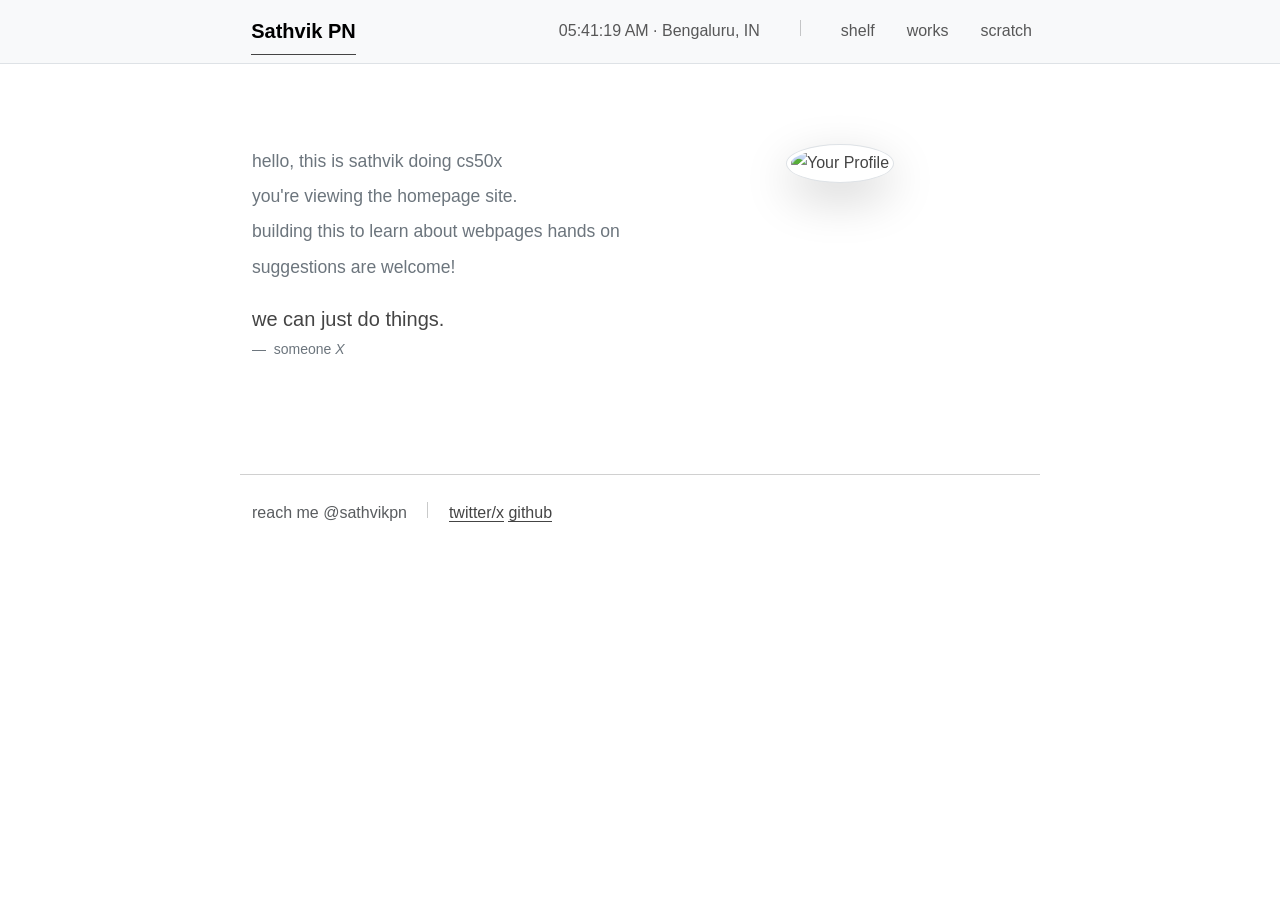
==== index.html @ a8525f6f "index page" ====
<!DOCTYPE html>
<html lang="en">
<head>
    <meta charset="UTF-8">
    <meta name="viewport" content="width=device-width, initial-scale=1.0">
    <title>Sathvik's site</title>
    <link href="https://fonts.googleapis.com/css2?family=Inter:wght@400;500;600;700&display=swap" rel="stylesheet">
    <link href="https://cdn.jsdelivr.net/npm/bootstrap@5.3.2/dist/css/bootstrap.min.css" rel="stylesheet" integrity="sha384-T3c6CoIi6uLrA9TneNEoa7RxnatzjcDSCmG1MXxSR1GAsXEV/Dwwykc2MPK8M2HN" crossorigin="anonymous">
    <link rel="stylesheet" href="styles.css"> 
</head>

<body data-bs-spy="scroll" data-bs-target="#navbar-example">

    <!-- wrapper div to keep website centered ------------------------------------- -->
    <div class="wrapper">

        <!-- navbar ----------------------------------------------------------------- -->
        <nav id="navbar-example" class="navbar navbar-expand-lg bg-light fixed-top">

            <div class="wrapper d-flex align-items-center justify-content-between flex-wrap">
                <div class="navbar-brand-container">
                    <a class="navbar-brand navbar-brand-title" href="#">Sathvik PN</a>
                    <!-- <span class="navbar-brand-subtitle">software engineer</span> -->
                </div>

                <button class="navbar-toggler" type="button" data-bs-toggle="collapse" data-bs-target="#navbarNav" aria-controls="navbarNav" aria-expanded="false" aria-label="Toggle navigation">
                    <span class="navbar-toggler-icon"></span>
                </button>

                <div class="collapse navbar-collapse flex-grow-0" id="navbarNav">
                    <ul class="navbar-nav ms-auto align-items-center flex-row gap-2">
                        <li class="nav-item">
                            <span id="indian-time" class="nav-link"></span>
                        </li>
                        <li class="nav-item">
                            <div class="vr"></div>
                        </li>
                        <li class="nav-item">
                            <a class="nav-link" href="#shelf">shelf</a>
                        </li>
                        <li class="nav-item">
                            <a class="nav-link" href="works.html">works</a>
                        </li>
                        <li class="nav-item">
                            <a class="nav-link" href="scratch.html">scratch</a>
                        </li>
                    </ul>
                </div>
            </div>
        </nav>


        <!-- main content ------------------------------------------------------------ -->
        <main>
            <section id="about" class="container custom-section">
                <div class="row">
                    <div class="col-md-6">
                        <p class="custom-paragraph">
                            hello, this is sathvik doing cs50x <br>
                            you're viewing the homepage site. <br>
                            building this to learn about webpages <hands-on>hands on</hands-on> <br>
                            suggestions are welcome! <br>
                        </p>


                        <figure class="text-left">
                            <blockquote class="blockquote">
                                <p>we can just do things.</p>
                            </blockquote>
                            <figcaption class="blockquote-footer">
                                someone <cite title="Source Title">X</cite>
                            </figcaption>
                        </figure>
                        
                    </div>

                    <div class="col-md-4 offset-md-1 text-center">
                        <img src="https://pbs.twimg.com/profile_images/1733226010181771264/YlPo8owc_400x400.jpg" 
                            alt="Your Profile" 
                            class="img-fluid rounded-circle img-thumbnail shadow-lg">
                    </div>
                </div>

                
            </section>



            <section>
                <!-- add all social media links -->
                <div class="container text-left">
                    <div class="row">
                        <div class="col-md-4 ">

                        </div>
                    </div>
                </div>
            </section>

            <hr>

            
        </main>



        <!-- footer section ------------------------------------------------ -->
        <footer class="footer mt-auto py-2"> 
            <div class="container"> 
                <span class="text-body-secondary">reach me @sathvikpn 
                    <div class="vr"></div>
                                <a href="https://www.x.com/sathvikpn/" target="_blank"> twitter/x</a>
                                <a href="https://www.github.com/sathvikpn" target="_blank">github</a>
                </span>
            </div> 
        </footer>

    </div>
   



    <!-- javascript scripts ------------------------------------------------------------ -->
    <script src="https://cdn.jsdelivr.net/npm/bootstrap@5.3.2/dist/js/bootstrap.bundle.min.js" integrity="sha384-C6RzsynM9kWDrMNeT87bh95OGNyZPhcTNXj1NW7RuBCsyN/o0jlpcV8Qyq4oDfGd" crossorigin="anonymous"></script>
    <script>
        // Function to update the Indian time
        function updateIndianTime() {
            const now = new Date();
            const timeString = now.toLocaleTimeString('en-IN', { 
            timeZone: 'Asia/Kolkata', hour: '2-digit', minute: '2-digit', second: "numeric", hour12: true 
            }).replace(/am|pm/i, m => m.toUpperCase());
            document.getElementById('indian-time').textContent = `${timeString} · Bengaluru, IN`;
        }

        // Dynamically set main's padding-top based on navbar height
        function setMainPadding() {
            var navbar = document.querySelector('.navbar.fixed-top');
            var main = document.querySelector('main');
            if (navbar && main) {
                var navHeight = navbar.offsetHeight;
                main.style.paddingTop = navHeight + 'px';
            }
        }

        window.addEventListener('DOMContentLoaded', setMainPadding);
        window.addEventListener('resize', setMainPadding);

        // Call the function to display time immediately when the page loads
        updateIndianTime();

        // Update the time every second (1000 milliseconds)
        setInterval(updateIndianTime, 1000);
    </script>
</body>
</html>
---- styles.css ----
/* Global Styles
body {
    font-family: 'Inter', sans-serif; 
    display: flex;                
    flex-direction: column;       
    min-height: 100vh;            
} */

body {
    color: #444444; 
    font-family: -apple-system, BlinkMacSystemFont, "Segoe UI", Roboto, Helvetica, Arial, sans-serif;  
    font-size: 16px;
    line-height: 1.8;
    margin: 0;
    min-height: 100%;
    overflow-wrap: break-word;
}

/* Section Styles */
.custom-section {
    padding-top: 80px;           /* Top padding for sections */
    padding-bottom: 80px;        /* Bottom padding for sections */
}

.custom-heading {
    font-size: 2.5rem;         /* Heading font size */
    font-weight: 600;           /* Heading font weight */
    margin-bottom: 2rem;          /* Bottom margin for headings */
}

.custom-paragraph {
    font-size: 1.1rem;         /* Paragraph font size */
    line-height: 1.7;           /* Paragraph line height */
    color: #6c757d;            /* Paragraph text color */
}

/* Main Content Styles */
main {
    flex: 1;
    /* padding-top will be set dynamically by JS based on navbar height */
}

/* Footer Styles */
footer {
    margin-top: auto;          /* Push footer to the bottom */
}

/* Navbar Styles */
.navbar {
    border-bottom: 1px solid #dee2e6;  /* Bottom border for navbar (Bootstrap color) */
}

.navbar-nav .nav-item {
    margin-left: 0.5rem; 
}

#indian-time {
    font-weight: 500;       /* Bold font weight for time */
}

#indian-time .colon {
    animation: blinker 1s linear infinite;  /* Blinking colon animation */
}

/* Navbar Brand Styles */
.navbar-brand-container {
    display: flex;                /* Use flexbox for brand and subtitle */
    flex-direction: column;         /* Stack brand and subtitle vertically */
    align-items: flex-start;      /* Align items to the start (left) */
}

.navbar-brand-title {
    font-size: 1.25rem;       /* Brand title font size */
    font-weight: bold;           /* Brand title font weight */
    margin-left: 0.7rem;          /* Margin for brand title */
}

/* removed subtitle for now
.navbar-brand-subtitle {
    font-size: 0.8rem;  
    font-weight: normal;
    color: #6c757d;     
} */

/* Centered layout with max width */
.wrapper {
    max-width: 800px;
    margin-left: auto;
    margin-right: auto;
    width: 100%;
}

@media (max-width: 900px) {
    .wrapper {
        max-width: 98vw;
        padding-left: 8px;
        padding-right: 8px;
    }
}

.custom-paragraph {
    margin-left: 0rem;
    font-size: 1.1rem;         
    line-height: 2;          
    color: #6c757d;           
}


a {
  border-bottom: 1px solid #444444; 
  color: #444444; 
  text-decoration: none;
}
a:hover {border-bottom: 0;}

img:hover {
  transform: scale(1.05);
  transition: transform 0.2s ease-in-out;
}

.vr {
    border-left: 1px solid #2e2f30; /* Bootstrap color */
    height: 100%;
    margin-inline: 1rem; /* Space between elements */
}
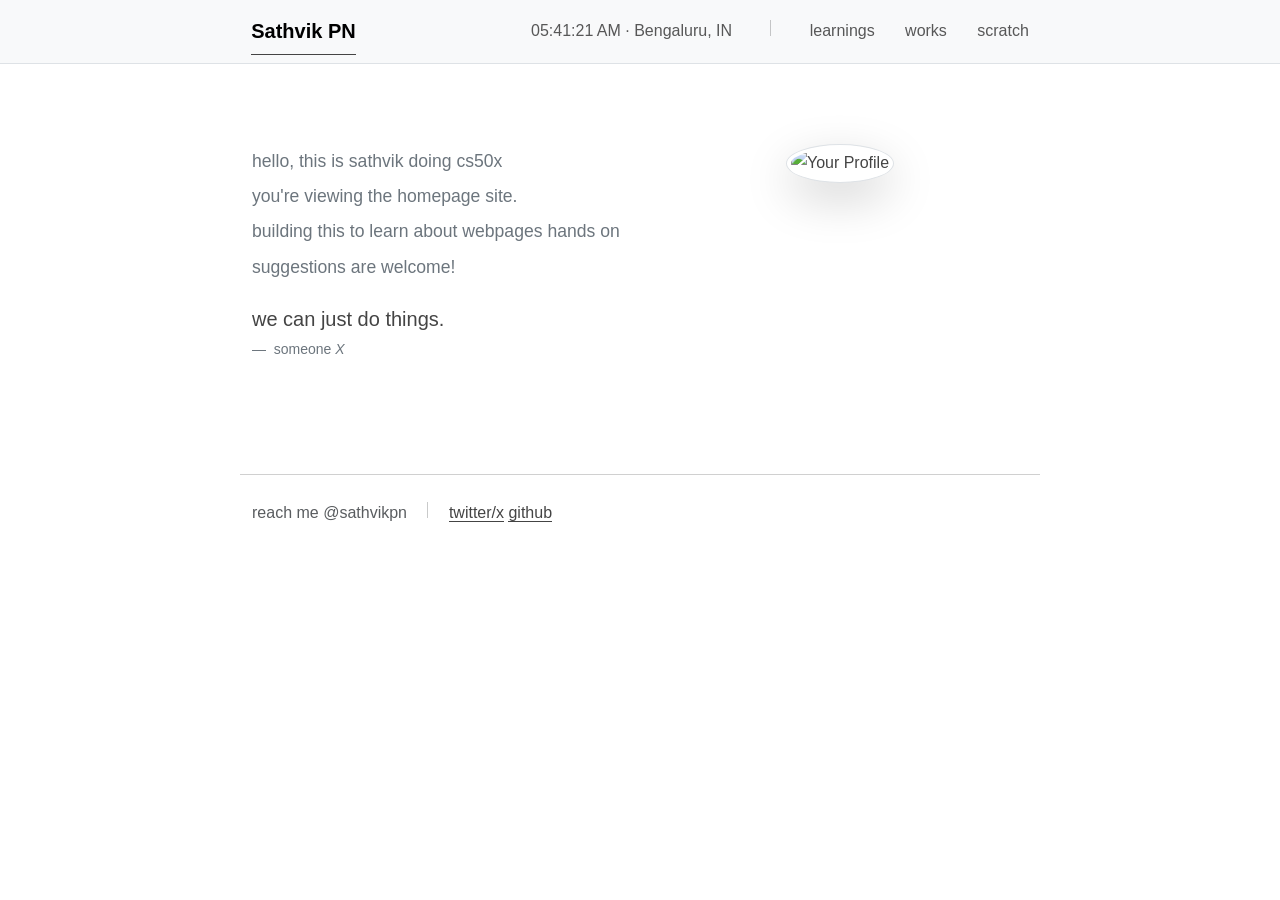
==== commit a8c346f5: "learning page with accordion" ====
--- a/index.html
+++ b/index.html
@@ -19,7 +19,7 @@
 
             <div class="wrapper d-flex align-items-center justify-content-between flex-wrap">
                 <div class="navbar-brand-container">
-                    <a class="navbar-brand navbar-brand-title" href="#">Sathvik PN</a>
+                    <a class="navbar-brand navbar-brand-title" href="index.html">Sathvik PN</a>
                     <!-- <span class="navbar-brand-subtitle">software engineer</span> -->
                 </div>
 
@@ -36,7 +36,7 @@
                             <div class="vr"></div>
                         </li>
                         <li class="nav-item">
-                            <a class="nav-link" href="#shelf">shelf</a>
+                            <a class="nav-link" href="learnings.html">learnings</a>
                         </li>
                         <li class="nav-item">
                             <a class="nav-link" href="works.html">works</a>
@@ -82,19 +82,6 @@
                 </div>
 
                 
-            </section>
-
-
-
-            <section>
-                <!-- add all social media links -->
-                <div class="container text-left">
-                    <div class="row">
-                        <div class="col-md-4 ">
-
-                        </div>
-                    </div>
-                </div>
             </section>
 
             <hr>
--- a/styles.css
+++ b/styles.css
@@ -51,7 +51,7 @@
 }
 
 .navbar-nav .nav-item {
-    margin-left: 0.5rem; 
+    margin: 0 0.2rem; 
 }
 
 #indian-time {
@@ -124,3 +124,16 @@
     margin-inline: 1rem; /* Space between elements */
 }
 
+.active {
+    /* make slightly different to notify active page */
+    color: #444444;
+    font-weight: 600;
+    text-decoration: wavy;
+    text-decoration-color: #444444;
+    text-underline-offset: 0.2rem;
+    text-decoration-thickness: 0.1rem;
+    text-underline-position: under;
+    text-decoration-skip-ink: none;
+    text-decoration-skip: objects;
+    
+}
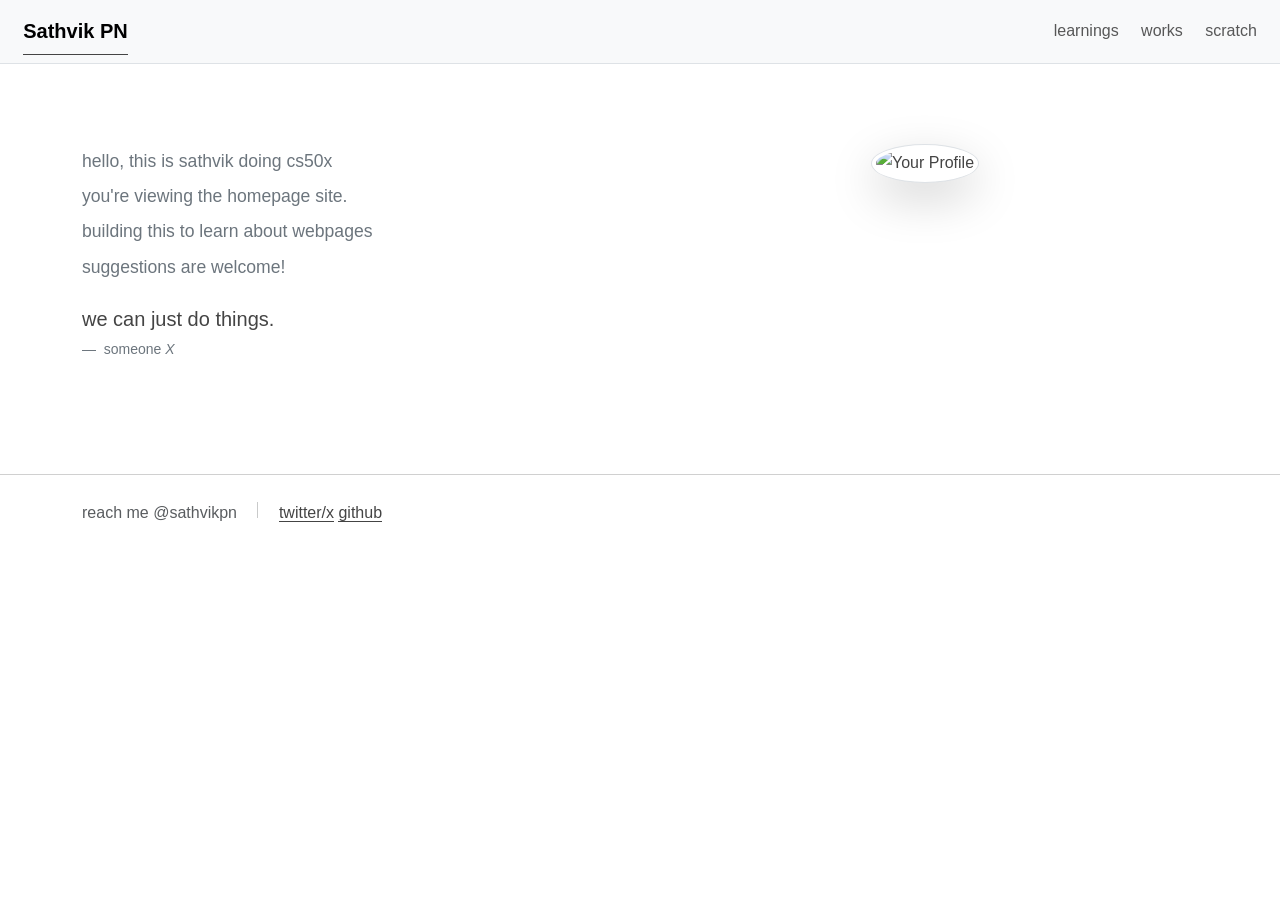
==== commit 173fe5f6: "hamburger working, some other things broken" ====
--- a/index.html
+++ b/index.html
@@ -16,25 +16,20 @@
 
         <!-- navbar ----------------------------------------------------------------- -->
         <nav id="navbar-example" class="navbar navbar-expand-lg bg-light fixed-top">
-
-            <div class="wrapper d-flex align-items-center justify-content-between flex-wrap">
-                <div class="navbar-brand-container">
-                    <a class="navbar-brand navbar-brand-title" href="index.html">Sathvik PN</a>
-                    <!-- <span class="navbar-brand-subtitle">software engineer</span> -->
-                </div>
-
-                <button class="navbar-toggler" type="button" data-bs-toggle="collapse" data-bs-target="#navbarNav" aria-controls="navbarNav" aria-expanded="false" aria-label="Toggle navigation">
+            <div class="container-fluid">
+                <a class="navbar-brand navbar-brand-title" href="index.html">Sathvik PN</a>
+                <button class="navbar-toggler" type="button" data-bs-toggle="collapse" data-bs-target="#navbarNav">
                     <span class="navbar-toggler-icon"></span>
                 </button>
 
-                <div class="collapse navbar-collapse flex-grow-0" id="navbarNav">
-                    <ul class="navbar-nav ms-auto align-items-center flex-row gap-2">
-                        <li class="nav-item">
+                <nav class="collapse navbar-collapse" id="navbarNav">
+                    <ul class="navbar-nav ms-auto">
+                        <!-- <li class="nav-item">
                             <span id="indian-time" class="nav-link"></span>
                         </li>
                         <li class="nav-item">
                             <div class="vr"></div>
-                        </li>
+                        </li> -->
                         <li class="nav-item">
                             <a class="nav-link" href="learnings.html">learnings</a>
                         </li>
@@ -48,7 +43,7 @@
                 </div>
             </div>
         </nav>
-
+        <script src="https://cdn.jsdelivr.net/npm/bootstrap@5.3.2/dist/js/bootstrap.bundle.min.js"></script>
 
         <!-- main content ------------------------------------------------------------ -->
         <main>
@@ -58,7 +53,7 @@
                         <p class="custom-paragraph">
                             hello, this is sathvik doing cs50x <br>
                             you're viewing the homepage site. <br>
-                            building this to learn about webpages <hands-on>hands on</hands-on> <br>
+                            building this to learn about webpages <br>
                             suggestions are welcome! <br>
                         </p>
 
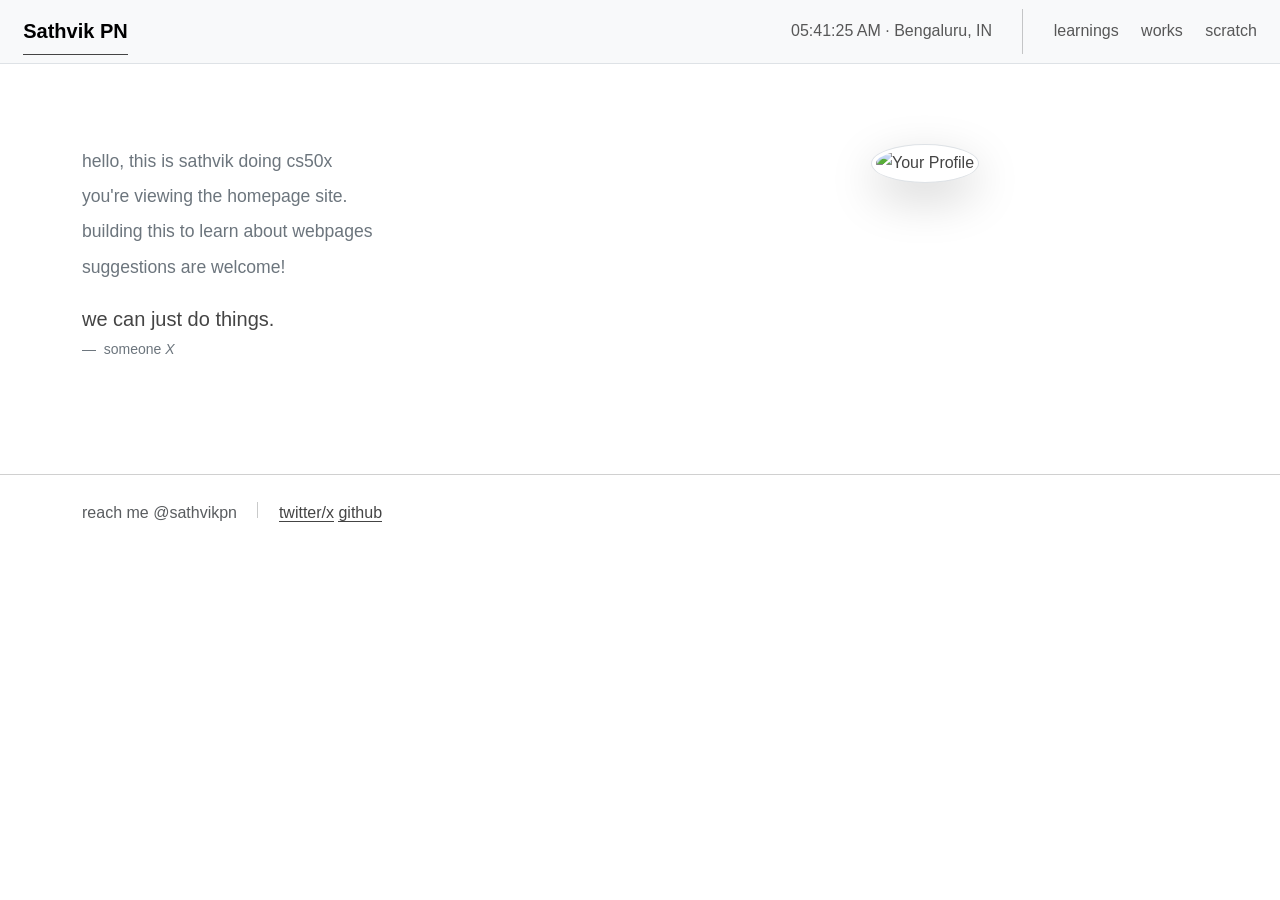
==== commit b246ca71: "js src issue, now working on all pages" ====
--- a/index.html
+++ b/index.html
@@ -24,12 +24,12 @@
 
                 <nav class="collapse navbar-collapse" id="navbarNav">
                     <ul class="navbar-nav ms-auto">
-                        <!-- <li class="nav-item">
+                        <li class="nav-item">
                             <span id="indian-time" class="nav-link"></span>
                         </li>
                         <li class="nav-item">
                             <div class="vr"></div>
-                        </li> -->
+                        </li>
                         <li class="nav-item">
                             <a class="nav-link" href="learnings.html">learnings</a>
                         </li>
@@ -43,7 +43,7 @@
                 </div>
             </div>
         </nav>
-        <script src="https://cdn.jsdelivr.net/npm/bootstrap@5.3.2/dist/js/bootstrap.bundle.min.js"></script>
+        
 
         <!-- main content ------------------------------------------------------------ -->
         <main>
@@ -103,7 +103,10 @@
 
 
     <!-- javascript scripts ------------------------------------------------------------ -->
-    <script src="https://cdn.jsdelivr.net/npm/bootstrap@5.3.2/dist/js/bootstrap.bundle.min.js" integrity="sha384-C6RzsynM9kWDrMNeT87bh95OGNyZPhcTNXj1NW7RuBCsyN/o0jlpcV8Qyq4oDfGd" crossorigin="anonymous"></script>
+    <script src="https://cdn.jsdelivr.net/npm/bootstrap@5.3.2/dist/js/bootstrap.bundle.min.js"></script>
+
+    <!-- same script as above but with addtiona props, hamburger menu, and navbar is not open/close. weird.
+    <script src="https://cdn.jsdelivr.net/npm/bootstrap@5.3.2/dist/js/bootstrap.bundle.min.js" integrity="sha384-C6RzsynM9kWDrMNeT87bh95OGNyZPhcTNXj1NW7RuBCsyN/o0jlpcV8Qyq4oDfGd" crossorigin="anonymous"></script> -->
     <script>
         // Function to update the Indian time
         function updateIndianTime() {
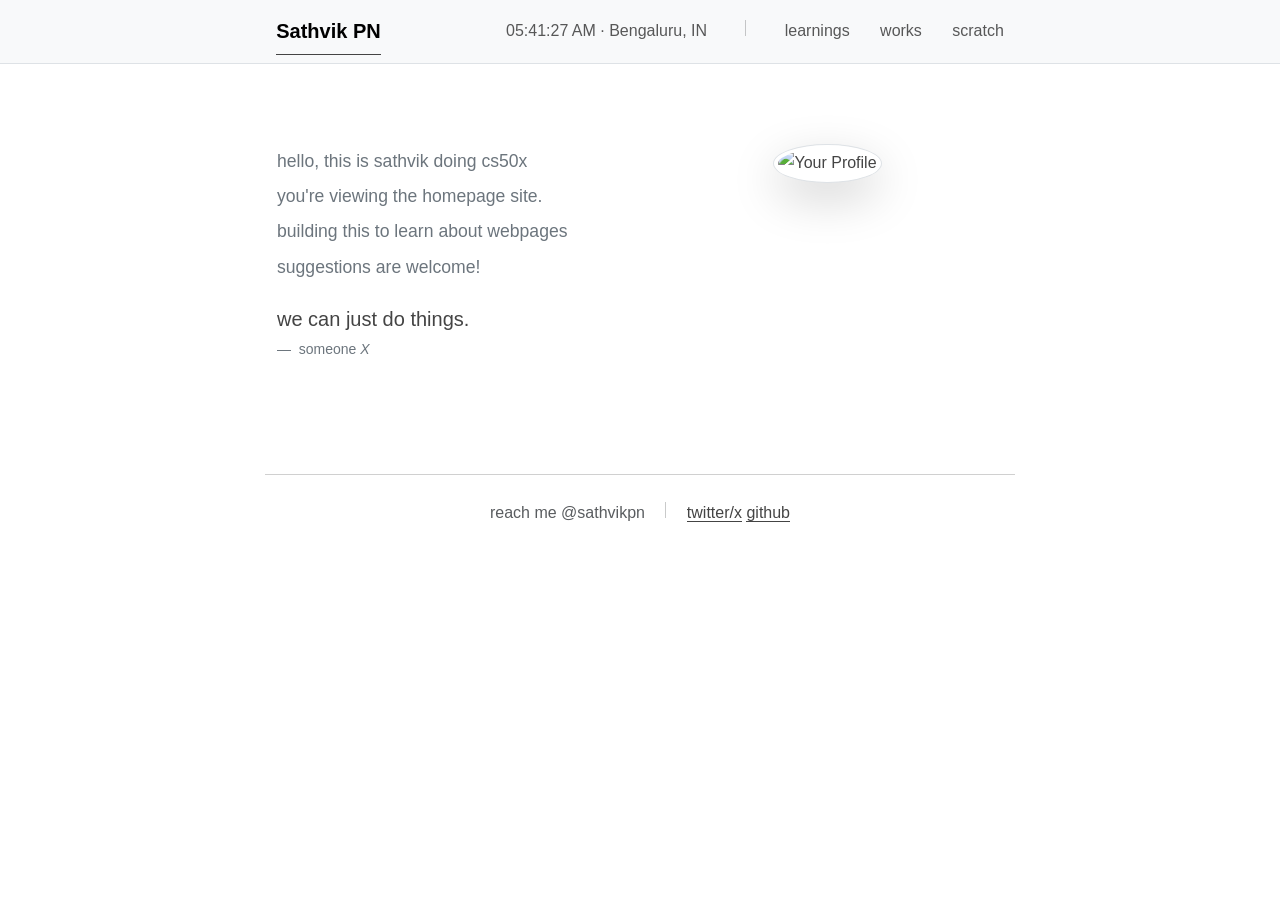
==== commit 5a19f322: "hamburger working, center align. milestone point" ====
--- a/index.html
+++ b/index.html
@@ -16,14 +16,19 @@
 
         <!-- navbar ----------------------------------------------------------------- -->
         <nav id="navbar-example" class="navbar navbar-expand-lg bg-light fixed-top">
-            <div class="container-fluid">
-                <a class="navbar-brand navbar-brand-title" href="index.html">Sathvik PN</a>
-                <button class="navbar-toggler" type="button" data-bs-toggle="collapse" data-bs-target="#navbarNav">
+
+            <div class="wrapper d-flex align-items-center justify-content-between flex-wrap">
+                <div class="navbar-brand-container">
+                    <a class="navbar-brand navbar-brand-title" href="index.html">Sathvik PN</a>
+                    <!-- <span class="navbar-brand-subtitle">software engineer</span> -->
+                </div>
+
+                <button class="navbar-toggler" type="button" data-bs-toggle="collapse" data-bs-target="#navbarNav" aria-controls="navbarNav" aria-expanded="false" aria-label="Toggle navigation">
                     <span class="navbar-toggler-icon"></span>
                 </button>
 
-                <nav class="collapse navbar-collapse" id="navbarNav">
-                    <ul class="navbar-nav ms-auto">
+                <div class="collapse navbar-collapse flex-grow-0" id="navbarNav">
+                    <ul class="navbar-nav ms-auto align-items-center flex-row gap-2">
                         <li class="nav-item">
                             <span id="indian-time" class="nav-link"></span>
                         </li>
@@ -31,7 +36,7 @@
                             <div class="vr"></div>
                         </li>
                         <li class="nav-item">
-                            <a class="nav-link" href="learnings.html">learnings</a>
+                            <a class="nav-link " href="learnings.html">learnings</a>
                         </li>
                         <li class="nav-item">
                             <a class="nav-link" href="works.html">works</a>
@@ -43,6 +48,7 @@
                 </div>
             </div>
         </nav>
+
         
 
         <!-- main content ------------------------------------------------------------ -->
@@ -87,7 +93,7 @@
 
 
         <!-- footer section ------------------------------------------------ -->
-        <footer class="footer mt-auto py-2"> 
+        <footer class="footer mt-auto py-2 text-center"> 
             <div class="container"> 
                 <span class="text-body-secondary">reach me @sathvikpn 
                     <div class="vr"></div>
--- a/styles.css
+++ b/styles.css
@@ -84,7 +84,7 @@
 
 /* Centered layout with max width */
 .wrapper {
-    max-width: 800px;
+    max-width: 750px;
     margin-left: auto;
     margin-right: auto;
     width: 100%;
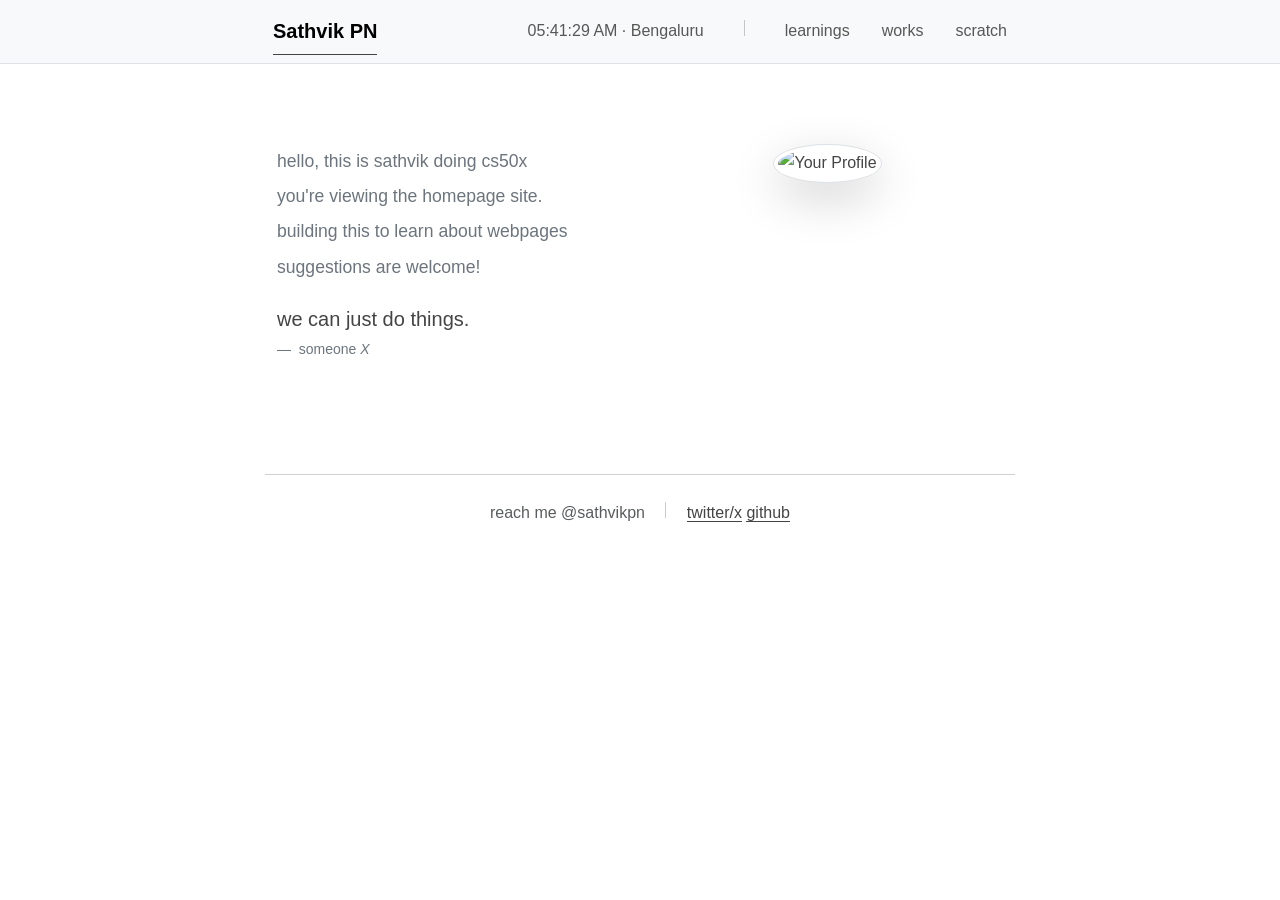
==== commit 0a50eda6: "mobile screens are in wide variety, trimmed location text" ====
--- a/index.html
+++ b/index.html
@@ -120,7 +120,7 @@
             const timeString = now.toLocaleTimeString('en-IN', { 
             timeZone: 'Asia/Kolkata', hour: '2-digit', minute: '2-digit', second: "numeric", hour12: true 
             }).replace(/am|pm/i, m => m.toUpperCase());
-            document.getElementById('indian-time').textContent = `${timeString} · Bengaluru, IN`;
+            document.getElementById('indian-time').textContent = `${timeString} · Bengaluru`;
         }
 
         // Dynamically set main's padding-top based on navbar height
--- a/styles.css
+++ b/styles.css
@@ -50,16 +50,12 @@
     border-bottom: 1px solid #dee2e6;  /* Bottom border for navbar (Bootstrap color) */
 }
 
-.navbar-nav .nav-item {
-    margin: 0 0.2rem; 
+.navbar-nav .nav-item { 
+    margin-left: 0.5rem; 
 }
 
 #indian-time {
     font-weight: 500;       /* Bold font weight for time */
-}
-
-#indian-time .colon {
-    animation: blinker 1s linear infinite;  /* Blinking colon animation */
 }
 
 /* Navbar Brand Styles */
@@ -72,7 +68,7 @@
 .navbar-brand-title {
     font-size: 1.25rem;       /* Brand title font size */
     font-weight: bold;           /* Brand title font weight */
-    margin-left: 0.7rem;          /* Margin for brand title */
+    margin-left: 0.5rem;          /* Margin for brand title */
 }
 
 /* removed subtitle for now
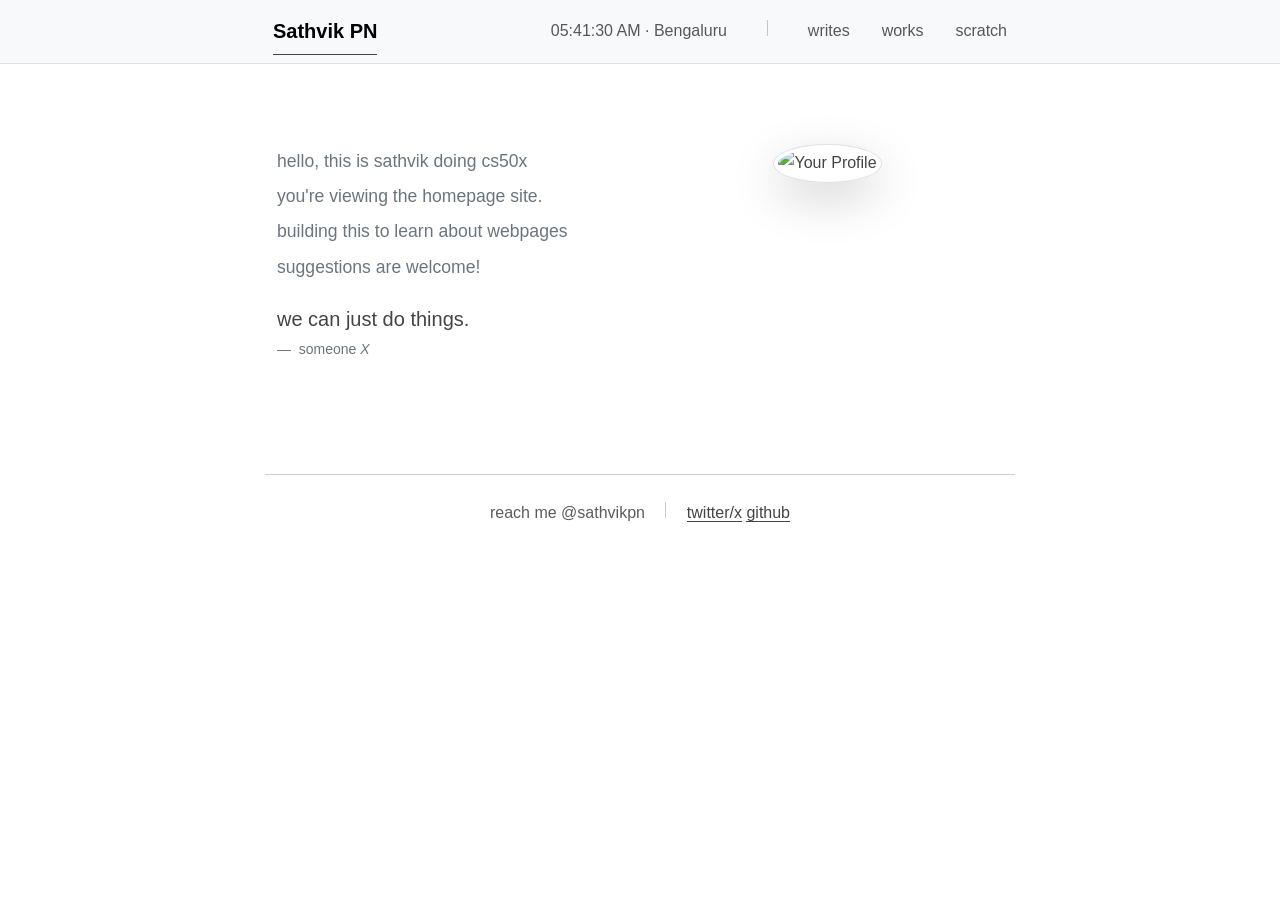
==== commit a1cdc0fd: "push some thoughts as writings for writes page" ====
--- a/index.html
+++ b/index.html
@@ -36,7 +36,7 @@
                             <div class="vr"></div>
                         </li>
                         <li class="nav-item">
-                            <a class="nav-link " href="learnings.html">learnings</a>
+                            <a class="nav-link " href="writes.html">writes</a>
                         </li>
                         <li class="nav-item">
                             <a class="nav-link" href="works.html">works</a>
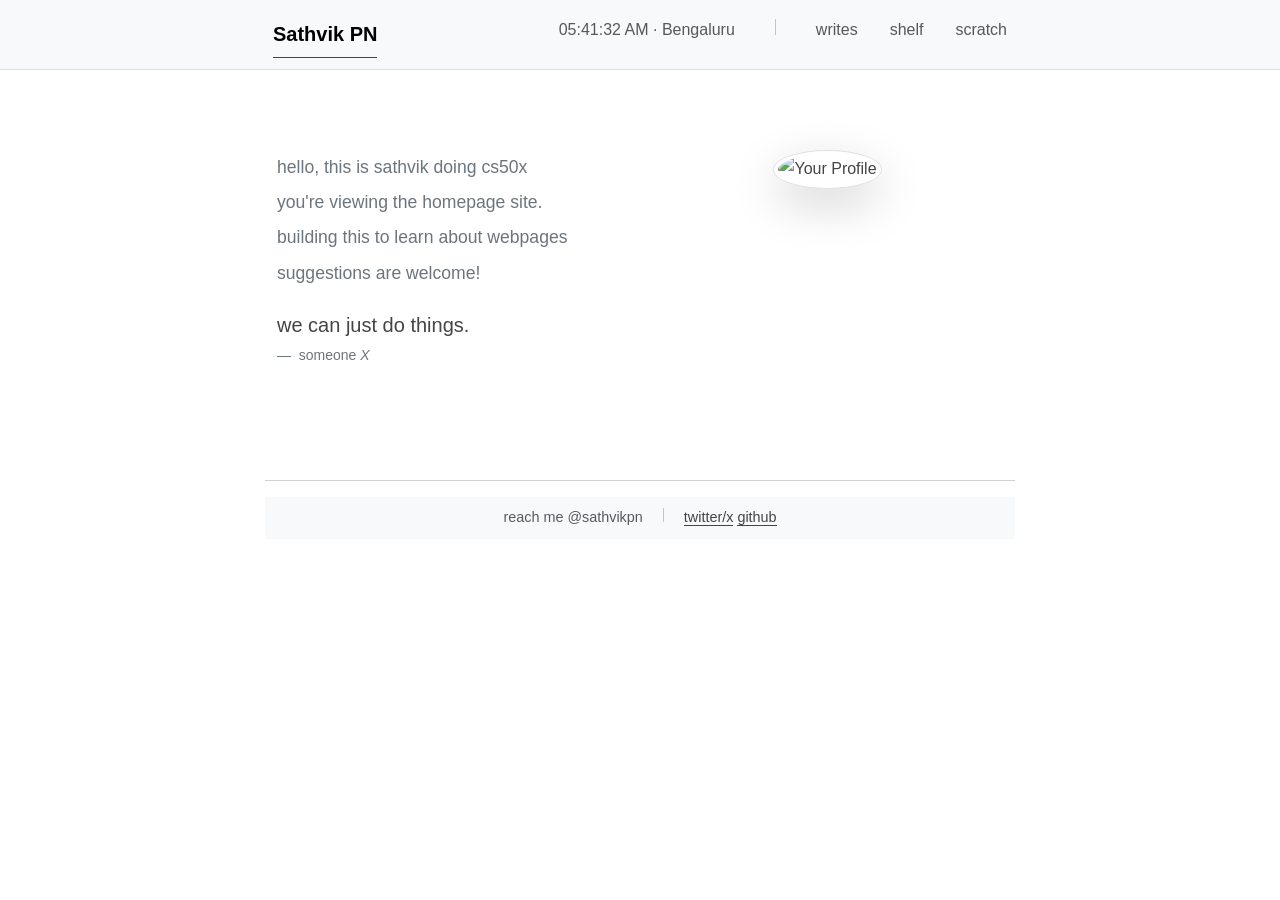
==== commit 9c9ad4c7: "another milestone point, 3 pages done" ====
--- a/index.html
+++ b/index.html
@@ -39,7 +39,7 @@
                             <a class="nav-link " href="writes.html">writes</a>
                         </li>
                         <li class="nav-item">
-                            <a class="nav-link" href="works.html">works</a>
+                            <a class="nav-link" href="shelf.html">shelf</a>
                         </li>
                         <li class="nav-item">
                             <a class="nav-link" href="scratch.html">scratch</a>
--- a/styles.css
+++ b/styles.css
@@ -130,6 +130,18 @@
     text-decoration-thickness: 0.1rem;
     text-underline-position: under;
     text-decoration-skip-ink: none;
-    text-decoration-skip: objects;
-    
+    text-decoration-skip: objects;   
+}
+
+.footer {
+    margin-top: auto;
+    background-color: #f8f9fa; 
+    padding: 20px 0;
+    text-align: center;       
+    font-size: 0.9rem;        
+    color: #6c757d;          
+}
+
+li {
+    margin-bottom: 0.5rem; /* Space between list items */
 }
